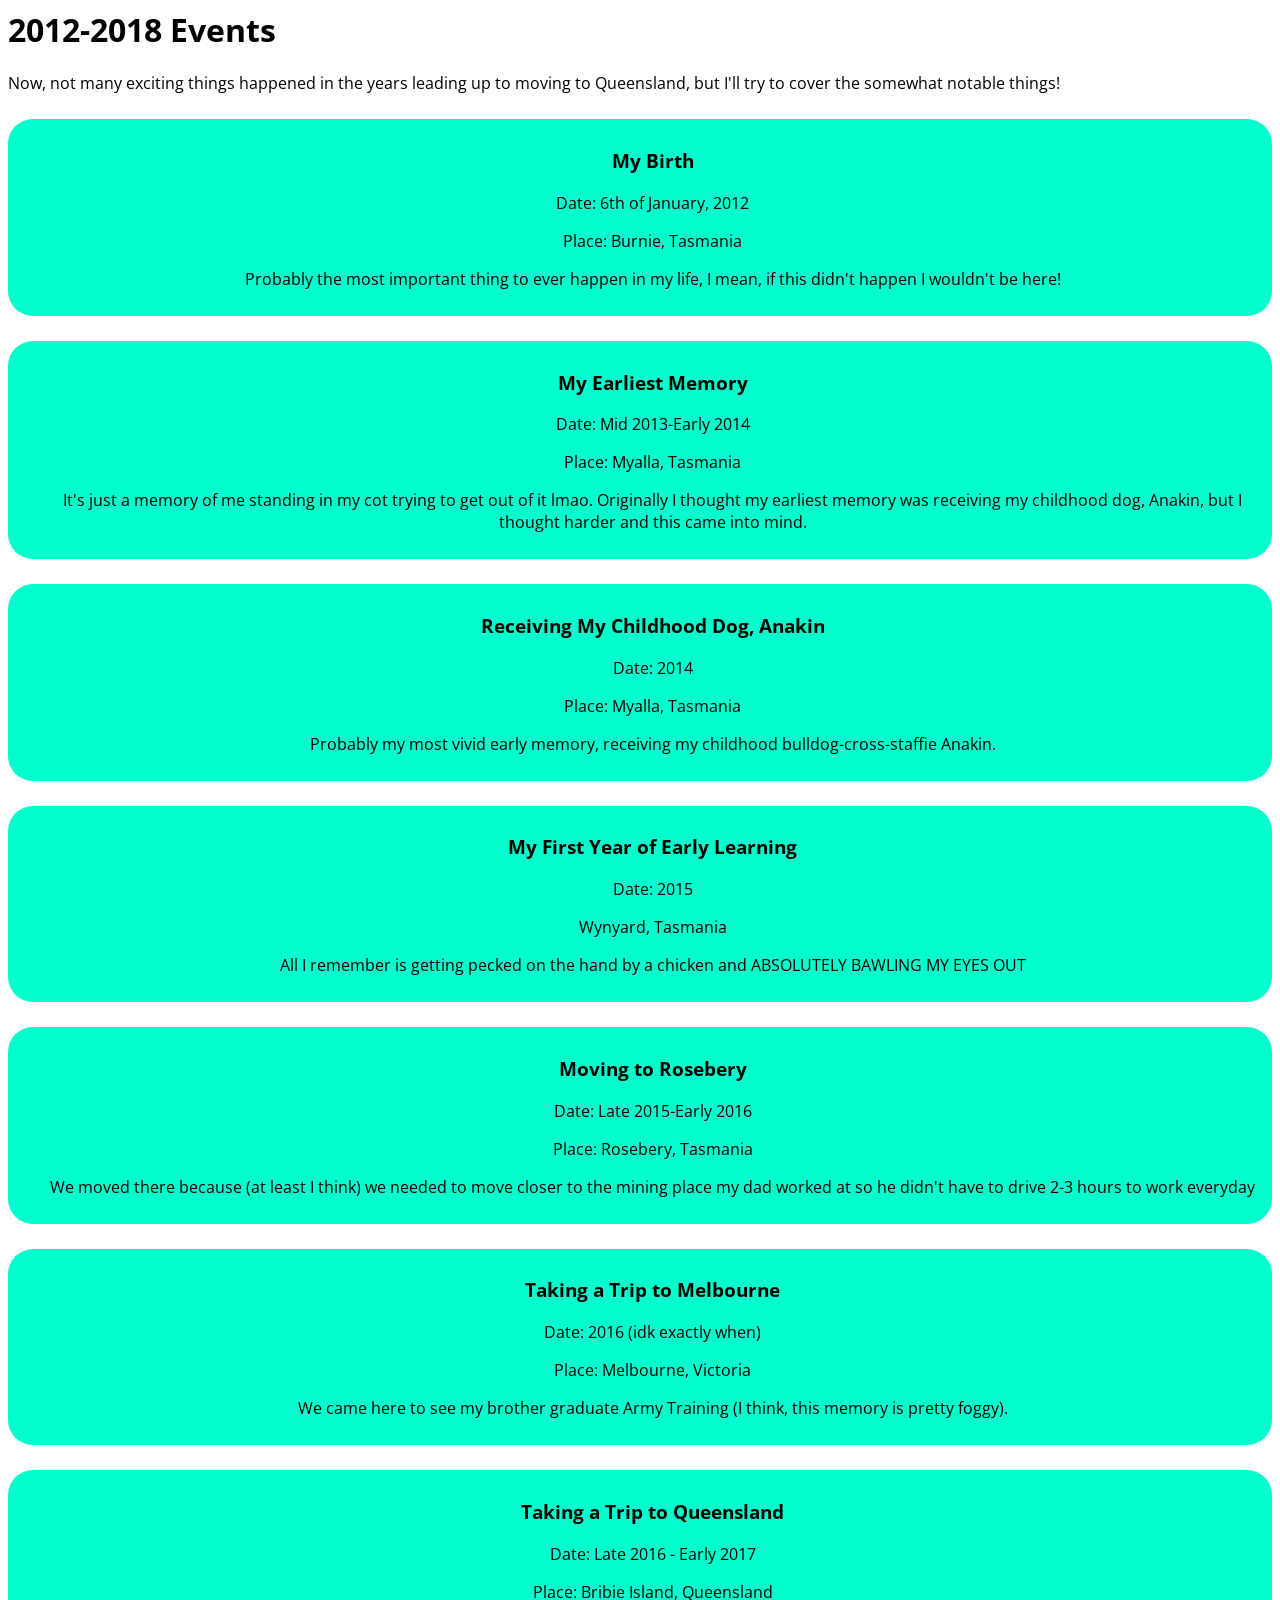
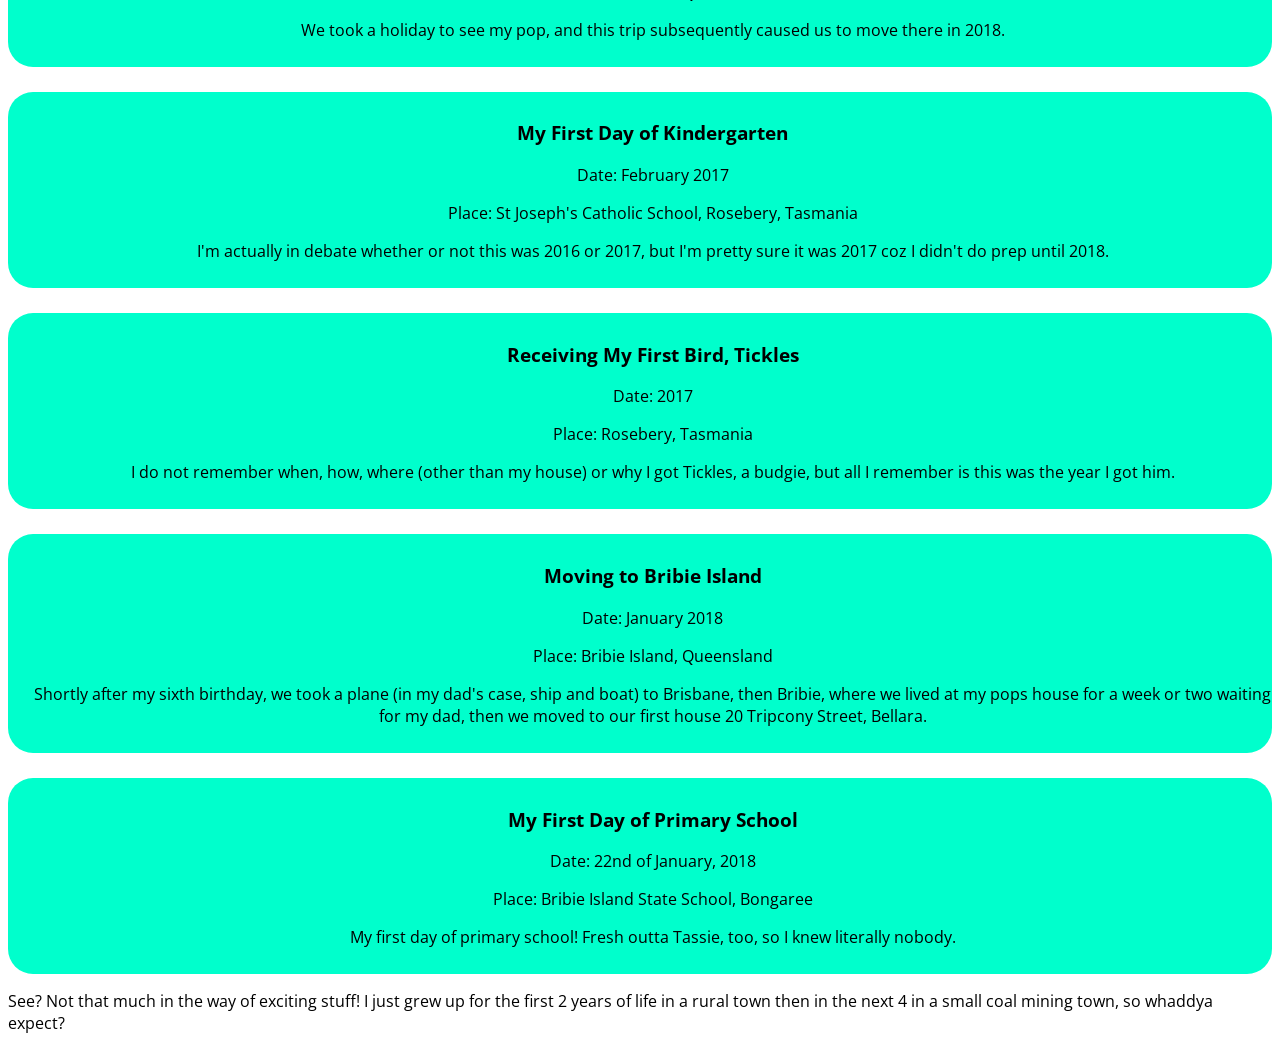
==== 12-18.html @ 59ed09f1 "Initial ElloElloVerse upload" ====
<head>
    <title>ElloElloVerse: 2012-2018</title>
    <link rel="stylesheet" href="metastyle.css">
    <link rel="preconnect" href="https://fonts.googleapis.com">
<link rel="preconnect" href="https://fonts.gstatic.com" crossorigin>
<link href="https://fonts.googleapis.com/css2?family=Open+Sans:ital,wght@0,300..800;1,300..800&display=swap" rel="stylesheet">
</head>

<body>

<h1>2012-2018 Events</h1>
<p>Now, not many exciting things happened in the years leading up to moving to Queensland, but I'll try to cover the somewhat notable things!</p>

<div class="timeline-entry">
    <h3>My Birth</h3>
    <p>Date: 6th of January, 2012</p>
    <p>Place: Burnie, Tasmania</p>
    <p>Probably the most important thing to ever happen in my life, I mean, if this didn't happen I wouldn't be here!</p>
</div>

<div class="timeline-entry">
    <h3>My Earliest Memory</h3>
    <p>Date: Mid 2013-Early 2014</p>
    <p>Place: Myalla, Tasmania</p>
    <p>It's just a memory of me standing in my cot trying to get out of it lmao. Originally I thought my earliest memory was receiving my childhood dog, Anakin, but I thought harder and this came into mind.</p>
</div>

<div class="timeline-entry">
    <h3>Receiving My Childhood Dog, Anakin</h3>
    <p>Date: 2014</p>
    <p>Place: Myalla, Tasmania</p>
    <p>Probably my most vivid early memory, receiving my childhood bulldog-cross-staffie Anakin.</p>
</div>

<div class="timeline-entry">
    <h3>My First Year of Early Learning</h3>
    <p>Date: 2015</p>
    <p>Wynyard, Tasmania</p>
    <p>All I remember is getting pecked on the hand by a chicken and ABSOLUTELY BAWLING MY EYES OUT</p>
</div>

<div class="timeline-entry">
    <h3>Moving to Rosebery</h3>
    <p>Date: Late 2015-Early 2016</p>
    <p>Place: Rosebery, Tasmania</p>
    <p>We moved there because (at least I think) we needed to move closer to the mining place my dad worked at so he didn't have to drive 2-3 hours to work everyday</p>
</div>

<div class="timeline-entry">
    <h3>Taking a Trip to Melbourne</h3>
    <p>Date: 2016 (idk exactly when)</p>
    <p>Place: Melbourne, Victoria</p>
    <p>We came here to see my brother graduate Army Training (I think, this memory is pretty foggy).</p>
</div> 

<div class="timeline-entry">
    <h3>Taking a Trip to Queensland</h3>
    <p>Date: Late 2016 - Early 2017</p>
    <p>Place: Bribie Island, Queensland</p>
    <p>We took a holiday to see my pop, and this trip subsequently caused us to move there in 2018.</p>
</div>

<div class="timeline-entry">
    <h3>My First Day of Kindergarten</h3>
    <p>Date: February 2017</p>
    <p>Place: St Joseph's Catholic School, Rosebery, Tasmania</p>
    <p>I'm actually in debate whether or not this was 2016 or 2017, but I'm pretty sure it was 2017 coz I didn't do prep until 2018.</p>
</div>

<div class="timeline-entry">
    <h3>Receiving My First Bird, Tickles</h3>
    <p>Date: 2017</p>
    <p>Place: Rosebery, Tasmania</p>
    <p>I do not remember when, how, where (other than my house) or why I got Tickles, a budgie, but all I remember is this was the year I got him.</p> 
</div>

<div class="timeline-entry">
    <h3>Moving to Bribie Island</h3>
    <p>Date: January 2018</p>
    <p>Place: Bribie Island, Queensland</p>
    <p>Shortly after my sixth birthday, we took a plane (in my dad's case, ship and boat) to Brisbane, then Bribie, where we lived at my pops house for a week or two waiting for my dad, then we moved to our first house 20 Tripcony Street, Bellara.</p>
</div>

<div class="timeline-entry">
    <h3>My First Day of Primary School</h3>
    <p>Date: 22nd of January, 2018</p>
    <p>Place: Bribie Island State School, Bongaree</p>
    <p>My first day of primary school! Fresh outta Tassie, too, so I knew literally nobody.</p>
</div>

<p>See? Not that much in the way of exciting stuff! I just grew up for the first 2 years of life in a rural town then in the next 4 in a small coal mining town, so whaddya expect?</p>

</body>
---- metastyle.css ----
.open-sans-regular {
  font-family: "Open Sans", sans-serif;
  font-optical-sizing: auto;
  font-weight: 400;
  font-style: normal;
  font-variation-settings: "wdth" 100;
}

body {
    font-family: "Open Sans";
}

#homepage {
  text-align: center;
}

#croads {
  padding-left: 0;
  margin-left: 0;
  list-style-position: inside;
  list-style-type: none;
}

.timeline-entry {
  border-radius: 25px;
  background-color: rgb(0, 255, 204);
  padding-left: 25px;
  padding-top: 10px;
  padding-bottom: 10px;
  margin-top: 25px;
  text-align: center;

}
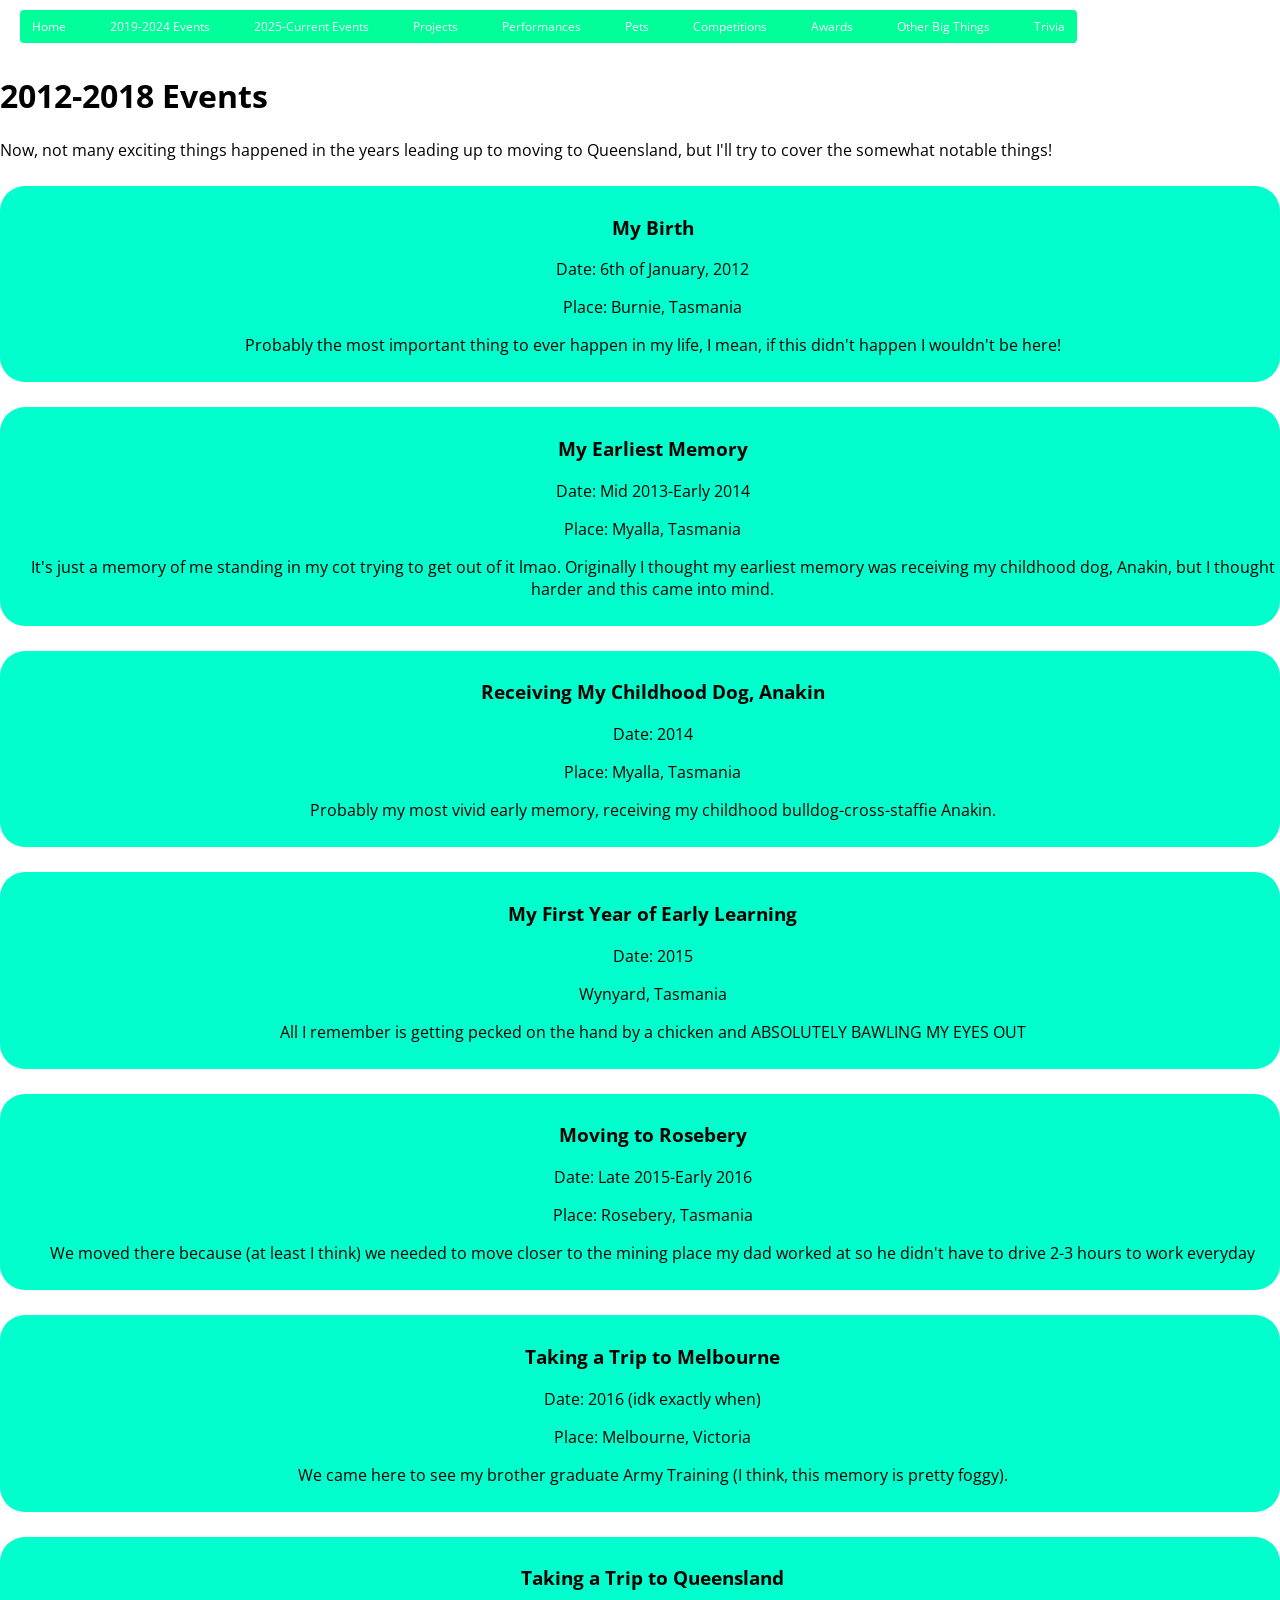
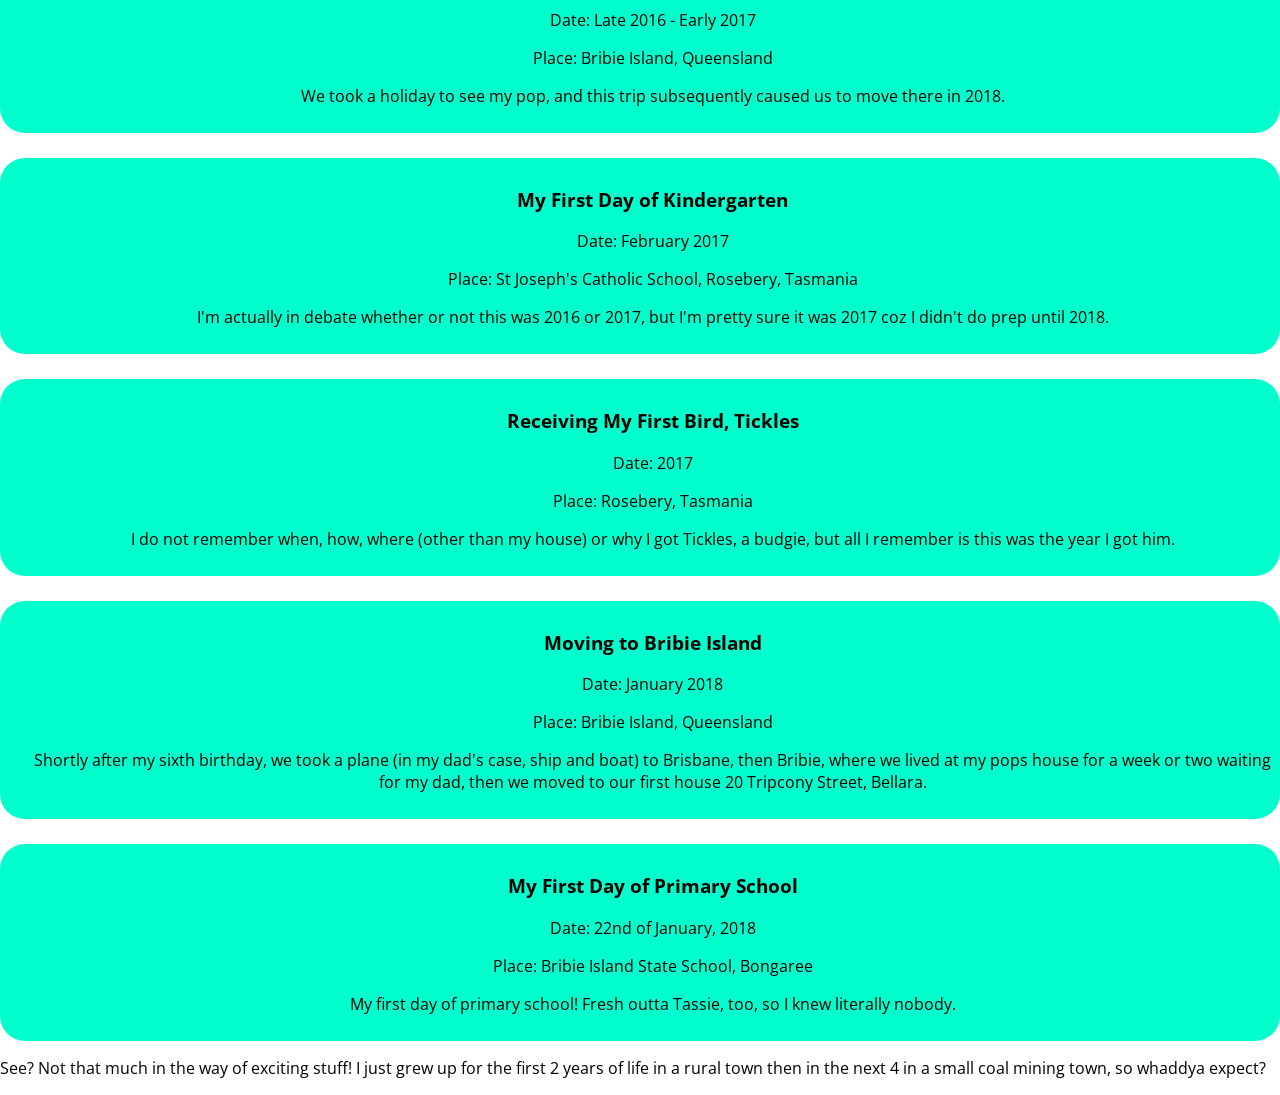
==== commit 56f7c1d7: "new stuff" ====
--- a/12-18.html
+++ b/12-18.html
@@ -2,9 +2,29 @@
     <title>ElloElloVerse: 2012-2018</title>
     <link rel="stylesheet" href="metastyle.css">
     <link rel="preconnect" href="https://fonts.googleapis.com">
-<link rel="preconnect" href="https://fonts.gstatic.com" crossorigin>
-<link href="https://fonts.googleapis.com/css2?family=Open+Sans:ital,wght@0,300..800;1,300..800&display=swap" rel="stylesheet">
+    <link rel="preconnect" href="https://fonts.gstatic.com" crossorigin>
+    <link href="https://fonts.googleapis.com/css2?family=Open+Sans:ital,wght@0,300..800;1,300..800&display=swap" rel="stylesheet">
+    <link rel="preconnect" href="https://fonts.googleapis.com">
+    <link rel="preconnect" href="https://fonts.gstatic.com" crossorigin>
+    <link href="https://fonts.googleapis.com/css2?family=Archivo+Black&display=swap" rel="stylesheet">
 </head>
+
+<header>
+    <nav class="top-nav">
+        <ul class="nav-links">
+            <li><a href="index.html">Home</a></li>
+            <li><a href="19-24.html">2019-2024 Events</a></li>
+            <li><a href="25-current.html">2025-Current Events</a></li>
+            <li><a href="projects.html">Projects</a></li>
+            <li><a href="performances.html">Performances</a></li>
+            <li><a href="pets.html">Pets</a></li>
+            <li><a href="competitions.html">Competitions</a></li>
+            <li><a href="awards.html">Awards</a></li>
+            <li><a href="big.html">Other Big Things</a></li>
+            <li><a href="trivia.html">Trivia</a></li>
+        </ul>
+    </nav>
+</header>
 
 <body>
 
--- a/metastyle.css
+++ b/metastyle.css
@@ -5,6 +5,13 @@
   font-style: normal;
   font-variation-settings: "wdth" 100;
 }
+
+.archivo-black-regular {
+  font-family: "Archivo Black", sans-serif;
+  font-weight: 400;
+  font-style: normal;
+}
+
 
 body {
     font-family: "Open Sans";
@@ -19,6 +26,7 @@
   margin-left: 0;
   list-style-position: inside;
   list-style-type: none;
+  font-family: "Archivo Black";
 }
 
 .timeline-entry {
@@ -31,3 +39,51 @@
   text-align: center;
 
 }
+
+.working-on-site {
+  color:red;
+  font-family: "Archivo Black";
+}
+
+.pet-image {
+  width:300px;
+  height: auto;
+}
+
+body {
+  margin: 0;
+  padding: 0;
+}
+
+
+.top-nav {
+  display: flex;
+  justify-content: space-between;
+  align-items: center;
+  padding: 10px 20px;
+}
+
+
+.nav-links {
+  list-style-type: none;
+  margin: 0;
+  padding: 0;
+  display: flex;
+  gap: 20px;
+  background-color: #00ff99;
+  border-radius: 4px;
+}
+
+
+.nav-links a {
+  display: block;
+  color: white;
+  text-decoration: none;
+  font-size: 12px;
+  padding: 8px 12px;
+}
+
+.nav-links a:hover {
+  background-color: #048855;
+  border-radius: 4px;
+}
